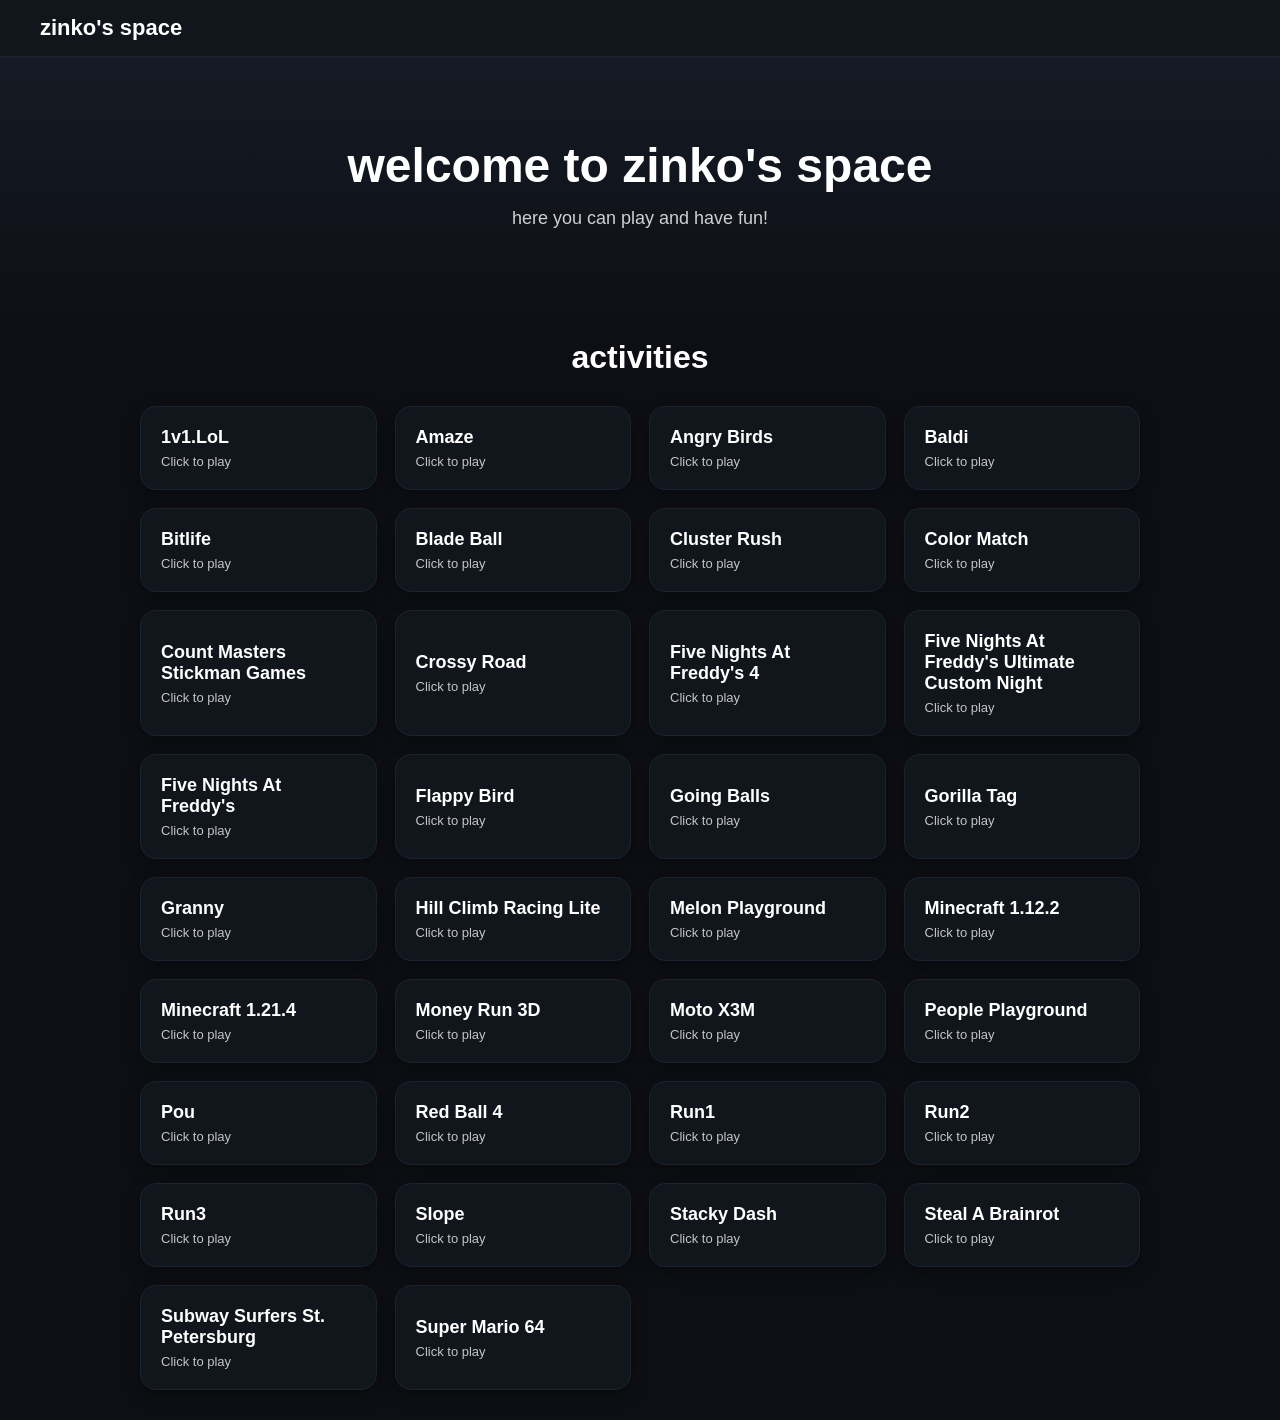
==== index.html @ fdea1c2a "added all the websites code" ====
<!DOCTYPE html>
<html lang="en">
<head>
  <meta charset="UTF-8">
  <meta name="viewport" content="width=device-width, initial-scale=1.0">
  <title>zinko's space</title>
  <link rel="stylesheet" href="style.css">
</head>
<body>

<div id="home">

  <header class="topbar">
    <div class="logo">zinko's space</div>
  </header>
  <section class="hero">
    <h1>welcome to zinko's space</h1>
    <p>here you can play and have fun!</p>
  </section>
  <h1 style="text-align:center;">activities</h1>
  <div id="activitiesList" class="activities-container"></div>

</div>

<div id="activitiesPage" style="display:none; text-align:center;">
  <h1 id="activityTitle"></h1>
  <iframe id="activityFrame" style="width:95%; height:85vh; border:none; border-radius:12px;"></iframe>
  <br><br>
  <button onclick="goBack()">⬅ Back</button>
</div>

<script src="g/g.js"></script>

<script>
  const activitiesList = document.getElementById("activitiesList");

  games.forEach(file => {
    const title = file.replace(".html", "").replaceAll("_", " ");

    const btn = document.createElement("button");
    btn.className = "game-btn";

    btn.innerHTML = `
      <h2>${title}</h2>
      <p>Click to play</p>
    `;

    btn.onclick = () => openGame(file);

    activitiesList.appendChild(btn);
  });

  function openGame(file) {
    document.getElementById("home").style.display = "none";
    document.getElementById("activitiesPage").style.display = "block";

    document.getElementById("activityTitle").innerText =
      file.replace(".html", "").replaceAll("_", " ");

    document.getElementById("activityFrame").src = "g/" + file;
  }

  function goBack() {
    document.getElementById("activitiesPage").style.display = "none";
    document.getElementById("home").style.display = "block";
    document.getElementById("activityFrame").src = "";
  }
</script>

</body>
</html>
---- style.css ----
* {
  margin: 0;
  padding: 0;
  box-sizing: border-box;
  font-family: Arial, sans-serif;
}

body {
  background: #0d0f14;
  color: white;
}

.topbar {
  display: flex;
  justify-content: space-between;
  align-items: center;
  padding: 15px 40px;
  background: #11151c;
  border-bottom: 2px solid #1c2330;
}

.logo {
  font-size: 22px;
  font-weight: bold;
}

.navlinks a {
  margin: 0 12px;
  text-decoration: none;
  color: white;
  font-size: 15px;
  opacity: 0.8;
  transition: 0.2s;
}

.navlinks a:hover {
  opacity: 1;
}

.loginbtn {
  background: #4f46e5;
  color: white;
  text-decoration: none;
  padding: 10px 18px;
  border-radius: 8px;
  font-weight: bold;
  transition: 0.2s;
}

.loginbtn:hover {
  background: #3b35c9;
}

.hero {
  text-align: center;
  padding: 80px 20px;
  background: linear-gradient(to bottom, #151a24, #0d0f14);
}

.hero h1 {
  font-size: 48px;
  margin-bottom: 15px;
}

.hero p {
  font-size: 18px;
  opacity: 0.8;
  margin-bottom: 30px;
}

.searchbox {
  display: flex;
  justify-content: center;
  gap: 10px;
}

.searchbox input {
  width: 320px;
  padding: 12px;
  border-radius: 8px;
  border: none;
  outline: none;
  font-size: 16px;
}

.searchbox button {
  padding: 12px 20px;
  border: none;
  border-radius: 8px;
  background: #4f46e5;
  color: white;
  font-weight: bold;
  cursor: pointer;
}

.searchbox button:hover {
  background: #3b35c9;
}

.categories {
  padding: 40px;
  text-align: center;
}

.categories h2 {
  font-size: 26px;
  margin-bottom: 20px;
}

.category-list {
  display: flex;
  justify-content: center;
  flex-wrap: wrap;
  gap: 12px;
}

.category-list button {
  background: #151a24;
  border: 1px solid #222b3b;
  color: white;
  padding: 12px 18px;
  border-radius: 10px;
  cursor: pointer;
  transition: 0.2s;
  font-size: 14px;
}

.category-list button:hover {
  background: #4f46e5;
  border-color: #4f46e5;
}

.featured {
  padding: 50px 40px;
}

.featured h2 {
  font-size: 26px;
  margin-bottom: 20px;
}

.featured-box {
  background: #11151c;
  border: 1px solid #1c2330;
  border-radius: 16px;
  display: flex;
  justify-content: space-between;
  align-items: center;
  padding: 25px;
  flex-wrap: wrap;
  gap: 20px;
}

.featured-info {
  max-width: 400px;
}

.featured-info h3 {
  font-size: 28px;
  margin-bottom: 10px;
}

.featured-info p {
  opacity: 0.8;
  margin-bottom: 20px;
}

.playbtn {
  display: inline-block;
  background: #22c55e;
  padding: 12px 20px;
  border-radius: 10px;
  text-decoration: none;
  color: black;
  font-weight: bold;
}

.playbtn:hover {
  background: #16a34a;
}

.featured-img img {
  border-radius: 12px;
  max-width: 400px;
  width: 100%;
}

.activities {
  padding: 50px 40px;
}

.activities h2 {
  font-size: 26px;
  margin-bottom: 20px;
}

.activities-grid {
  display: grid;
  grid-template-columns: repeat(auto-fit, minmax(220px, 1fr));
  gap: 20px;
}

.activities-card {
  background: #11151c;
  border: 1px solid #1c2330;
  border-radius: 14px;
  overflow: hidden;
  padding-bottom: 15px;
  transition: 0.2s;
}

.activities-card:hover {
  transform: translateY(-5px);
  border-color: #4f46e5;
}

.activities-card img {
  width: 100%;
  height: 150px;
  object-fit: cover;
}

.activities-card h3 {
  margin: 12px;
  font-size: 18px;
}

.activities-card p {
  margin: 0 12px 12px;
  font-size: 14px;
  opacity: 0.8;
}

.activities-card a {
  margin-left: 12px;
  background: #4f46e5;
  padding: 8px 14px;
  border-radius: 8px;
  text-decoration: none;
  color: white;
  font-weight: bold;
  font-size: 14px;
}

.activities-card a:hover {
  background: #3b35c9;
}

.footer {
  text-align: center;
  padding: 20px;
  background: #11151c;
  border-top: 2px solid #1c2330;
  margin-top: 40px;
  opacity: 0.8;
}

.activities-container {
  display: grid;
  grid-template-columns: repeat(auto-fit, minmax(220px, 1fr));
  gap: 20px;
  padding: 30px;
}

.activities-container {
  display: grid;
  grid-template-columns: repeat(auto-fit, minmax(220px, 1fr));
  gap: 18px;
  padding: 30px 50px;
  max-width: 1100px;
  margin: auto;
}

.game-btn {
  background: #11151c;
  border: 1px solid #1c2330;
  border-radius: 16px;
  padding: 20px;
  cursor: pointer;
  text-align: left;
  color: white;
  transition: 0.2s ease;
  box-shadow: 0 6px 16px rgba(0,0,0,0.35);
}

.game-btn h2 {
  font-size: 18px;
  margin-bottom: 6px;
  font-weight: 700;
  text-transform: capitalize;
}

.game-btn p {
  font-size: 13px;
  opacity: 0.75;
}

.game-btn:active {
  transform: scale(0.98);
}

#activityFrame {
  width: 95%;
  height: 85vh;
  border: none;
  border-radius: 12px;
}
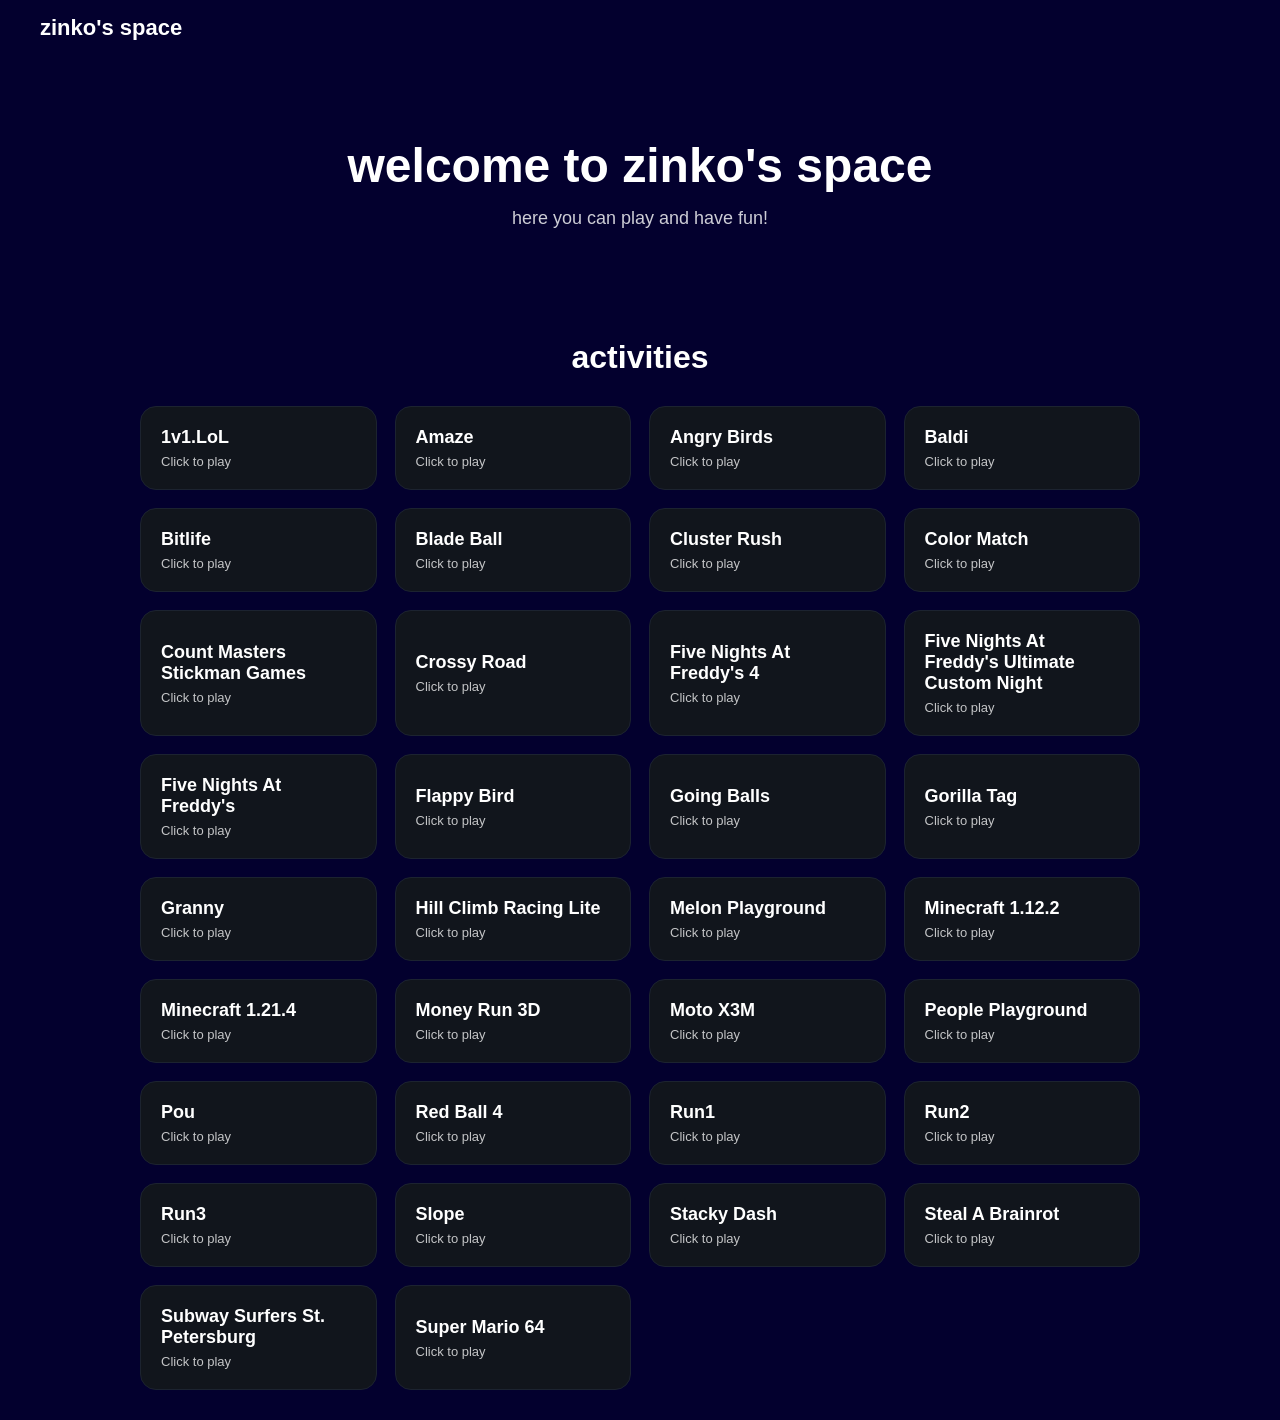
==== commit 9239a061: "Update index.html" ====
--- a/index.html
+++ b/index.html
@@ -66,6 +66,8 @@
     document.getElementById("activityFrame").src = "";
   }
 </script>
-
+<script async src="https://pagead2.googlesyndication.com/pagead/js/adsbygoogle.js?client=ca-pub-1418689492275331"
+     crossorigin="anonymous"></script>
 </body>
 </html>
+
--- a/style.css
+++ b/style.css
@@ -6,7 +6,7 @@
 }
 
 body {
-  background: #0d0f14;
+  background: #03002e;
   color: white;
 }
 
@@ -15,13 +15,14 @@
   justify-content: space-between;
   align-items: center;
   padding: 15px 40px;
-  background: #11151c;
-  border-bottom: 2px solid #1c2330;
+  background: #03002e;
+  border-bottom: 2px solid #03002e;
 }
 
 .logo {
   font-size: 22px;
   font-weight: bold;
+    background: #03002e;
 }
 
 .navlinks a {
@@ -54,7 +55,7 @@
 .hero {
   text-align: center;
   padding: 80px 20px;
-  background: linear-gradient(to bottom, #151a24, #0d0f14);
+  background: #03002e;
 }
 
 .hero h1 {
@@ -280,7 +281,6 @@
   text-align: left;
   color: white;
   transition: 0.2s ease;
-  box-shadow: 0 6px 16px rgba(0,0,0,0.35);
 }
 
 .game-btn h2 {
@@ -305,3 +305,10 @@
   border: none;
   border-radius: 12px;
 }
+
+
+
+
+
+
+
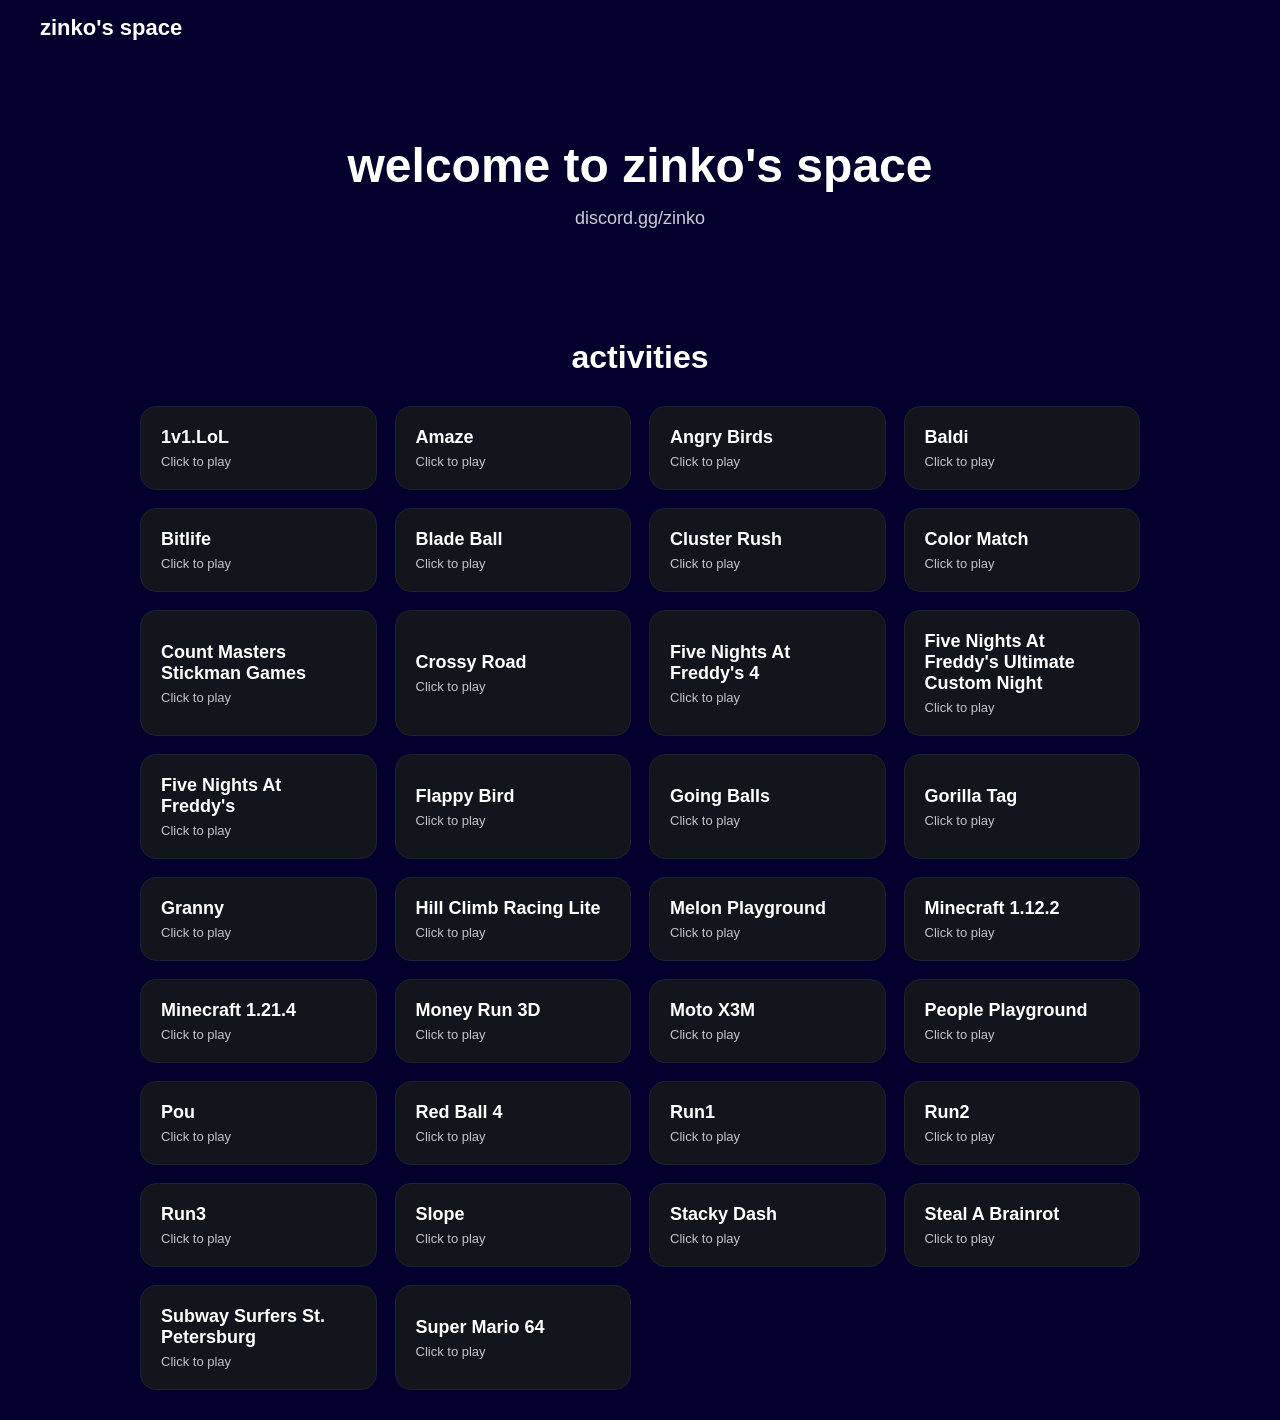
==== commit e44983c5: "Modify welcome section and add Discord link Updated the welcome message and added a Discord link." ====
--- a/index.html
+++ b/index.html
@@ -15,7 +15,7 @@
   </header>
   <section class="hero">
     <h1>welcome to zinko's space</h1>
-    <p>here you can play and have fun!</p>
+    <p>discord.gg/zinko</p>
   </section>
   <h1 style="text-align:center;">activities</h1>
   <div id="activitiesList" class="activities-container"></div>
@@ -71,3 +71,4 @@
 </body>
 </html>
 
+
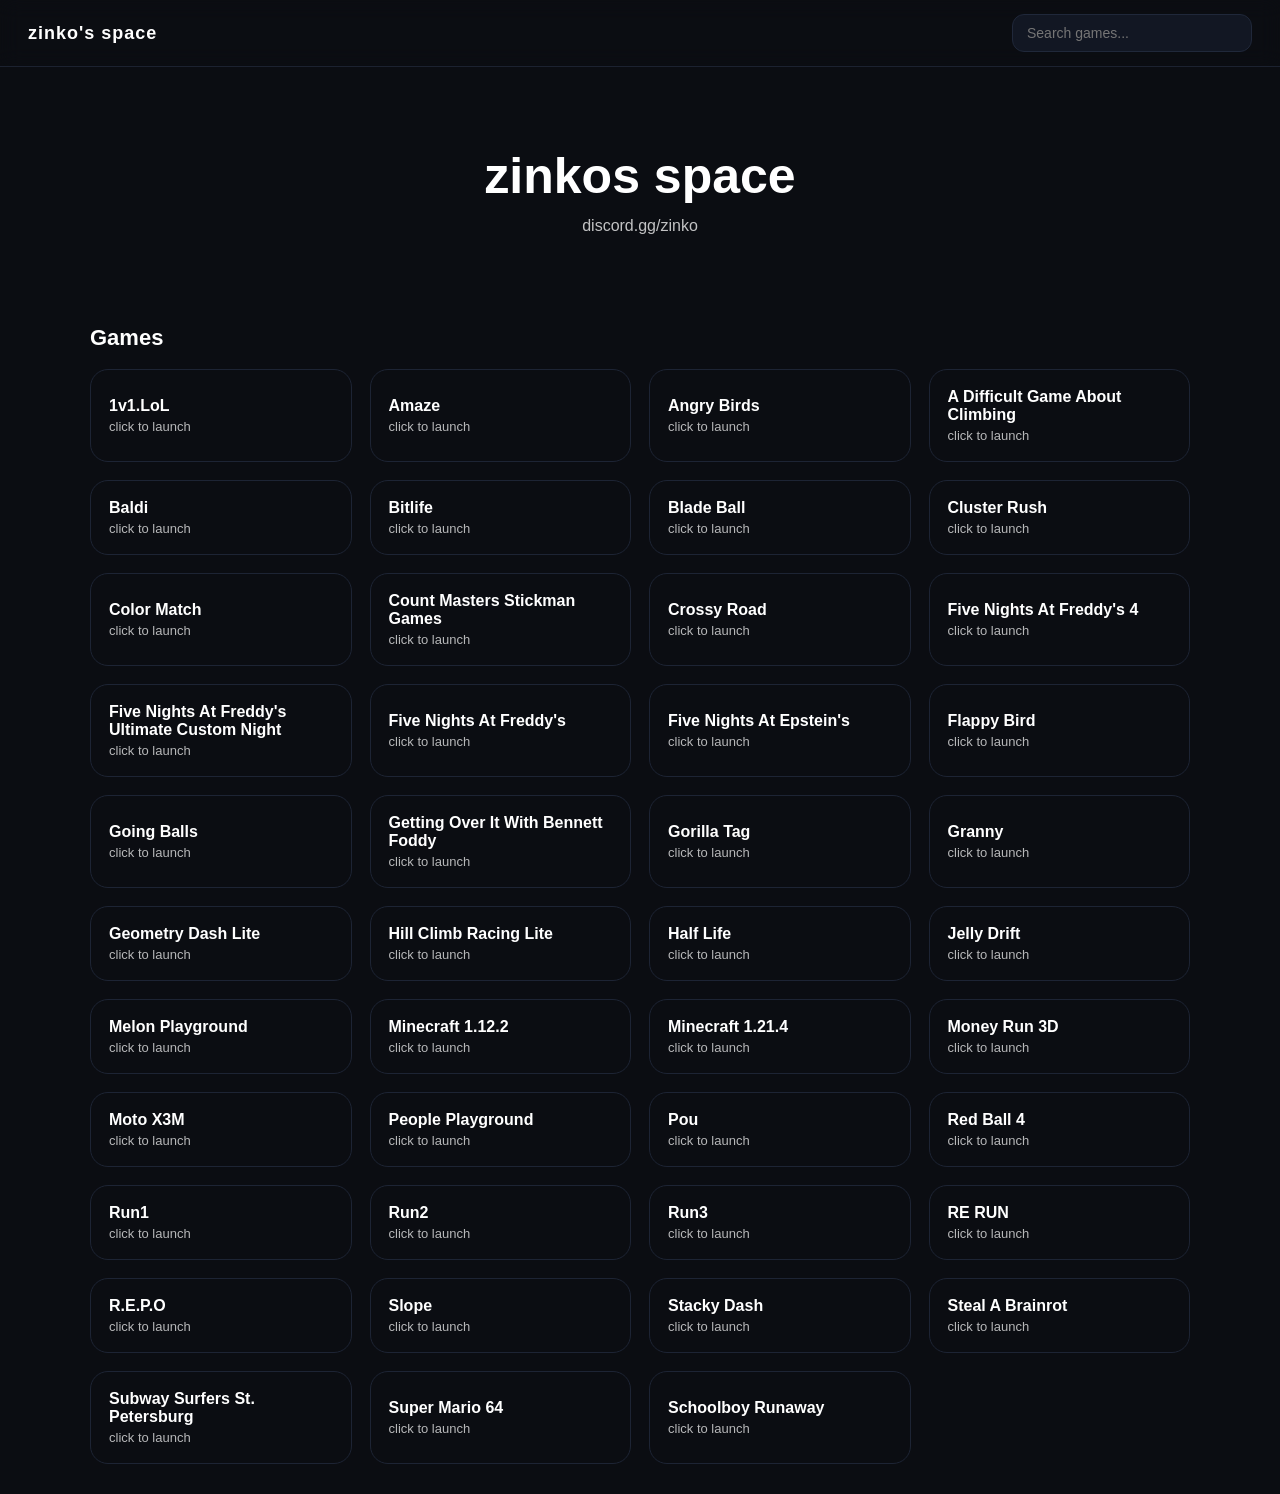
==== commit e80ec0b0: "Update index.html" ====
--- a/index.html
+++ b/index.html
@@ -1,74 +1,125 @@
 <!DOCTYPE html>
 <html lang="en">
 <head>
-  <meta charset="UTF-8">
-  <meta name="viewport" content="width=device-width, initial-scale=1.0">
+  <meta charset="UTF-8" />
+  <meta name="viewport" content="width=device-width, initial-scale=1.0" />
   <title>zinko's space</title>
-  <link rel="stylesheet" href="style.css">
+  <link rel="stylesheet" href="style.css" />
 </head>
 <body>
 
-<div id="home">
-
   <header class="topbar">
     <div class="logo">zinko's space</div>
+    <div class="top-actions">
+      <input id="searchInput" type="text" placeholder="Search games..." />
+    </div>
   </header>
-  <section class="hero">
-    <h1>welcome to zinko's space</h1>
-    <p>discord.gg/zinko</p>
-  </section>
-  <h1 style="text-align:center;">activities</h1>
-  <div id="activitiesList" class="activities-container"></div>
 
+  <div id="home">
+
+    <section class="hero">
+      <h1>zinkos space</h1>
+      <p>discord.gg/zinko</p>
+    </section>
+
+    <section class="games-section">
+      <h2 class="section-title">Games</h2>
+      <div id="activitiesList" class="games-grid"></div>
+    </section>
+
+  </div>
+
+  <div id="loadingScreen" class="loading-screen" style="display:none;">
+    <div class="loader-box">
+      <div class="spinner"></div>
+      <h2 id="loadingText">loading...</h2>
+    </div>
+  </div>
+
+  <div id="activitiesPage" class="game-page" style="display:none;">
+<div class="game-topbar">
+  <button class="back-btn" onclick="goBack()">⬅ Back</button>
+
+  <div id="activityTitle" class="game-title"></div>
+
+  <button class="fullscreen-btn" onclick="goFullscreen()">⛶ Fullscreen</button>
 </div>
 
-<div id="activitiesPage" style="display:none; text-align:center;">
-  <h1 id="activityTitle"></h1>
-  <iframe id="activityFrame" style="width:95%; height:85vh; border:none; border-radius:12px;"></iframe>
-  <br><br>
-  <button onclick="goBack()">⬅ Back</button>
-</div>
 
-<script src="g/g.js"></script>
+    <iframe id="activityFrame" class="game-frame"></iframe>
+  </div>
 
-<script>
-  const activitiesList = document.getElementById("activitiesList");
+  <script src="g/g.js"></script>
 
-  games.forEach(file => {
-    const title = file.replace(".html", "").replaceAll("_", " ");
+  <script>
+    const activitiesList = document.getElementById("activitiesList");
+    const searchInput = document.getElementById("searchInput");
 
-    const btn = document.createElement("button");
-    btn.className = "game-btn";
+    function displayGames(filter = "") {
+      activitiesList.innerHTML = "";
 
-    btn.innerHTML = `
-      <h2>${title}</h2>
-      <p>Click to play</p>
-    `;
+      games
+        .filter(file => file.toLowerCase().includes(filter.toLowerCase()))
+        .forEach(file => {
+          const title = file.replace(".html", "").replaceAll("_", " ");
 
-    btn.onclick = () => openGame(file);
+          const card = document.createElement("div");
+          card.className = "game-card";
 
-    activitiesList.appendChild(btn);
-  });
+          card.innerHTML = `
+            <div class="game-info">
+              <h3>${title}</h3>
+              <p>click to launch</p>
+            </div>
+          `;
 
-  function openGame(file) {
-    document.getElementById("home").style.display = "none";
-    document.getElementById("activitiesPage").style.display = "block";
+          card.onclick = () => openGame(file);
 
-    document.getElementById("activityTitle").innerText =
-      file.replace(".html", "").replaceAll("_", " ");
+          activitiesList.appendChild(card);
+        });
+    }
 
-    document.getElementById("activityFrame").src = "g/" + file;
+    displayGames();
+
+    searchInput.addEventListener("input", () => {
+      displayGames(searchInput.value);
+    });
+
+    function openGame(file) {
+      document.getElementById("home").style.display = "none";
+      document.getElementById("loadingScreen").style.display = "flex";
+
+      const title = file.replace(".html", "").replaceAll("_", " ");
+      document.getElementById("loadingText").innerText = "Loading " + title + "...";
+
+      setTimeout(() => {
+        document.getElementById("loadingScreen").style.display = "none";
+        document.getElementById("activitiesPage").style.display = "block";
+
+        document.getElementById("activityTitle").innerText = title;
+        document.getElementById("activityFrame").src = "g/" + file;
+      }, 1200);
+    }
+
+    function goBack() {
+      document.getElementById("activitiesPage").style.display = "none";
+      document.getElementById("home").style.display = "block";
+      document.getElementById("activityFrame").src = "";
+    }
+
+    function goFullscreen() {
+  const iframe = document.getElementById("activityFrame");
+
+  if (iframe.requestFullscreen) {
+    iframe.requestFullscreen();
+  } else if (iframe.webkitRequestFullscreen) {
+    iframe.webkitRequestFullscreen();
+  } else if (iframe.msRequestFullscreen) {
+    iframe.msRequestFullscreen();
   }
+}
 
-  function goBack() {
-    document.getElementById("activitiesPage").style.display = "none";
-    document.getElementById("home").style.display = "block";
-    document.getElementById("activityFrame").src = "";
-  }
-</script>
-<script async src="https://pagead2.googlesyndication.com/pagead/js/adsbygoogle.js?client=ca-pub-1418689492275331"
-     crossorigin="anonymous"></script>
+  </script>
+
 </body>
 </html>
-
-
--- a/style.css
+++ b/style.css
@@ -6,309 +6,228 @@
 }
 
 body {
-  background: #03002e;
-  color: white;
+  background: #0b0d12;
+  color: white;
+  overflow-x: hidden;
 }
 
 .topbar {
   display: flex;
   justify-content: space-between;
   align-items: center;
-  padding: 15px 40px;
-  background: #03002e;
-  border-bottom: 2px solid #03002e;
+  padding: 14px 28px;
+  backdrop-filter: blur(10px);
+  border-bottom: 1px solid #1c2230;
+  position: sticky;
+  top: 0;
+  z-index: 100;
 }
 
 .logo {
+  font-size: 18px;
+  font-weight: 800;
+  letter-spacing: 1px;
+  text-transform: lowercase;
+  color: #ffffff;
+}
+
+.top-actions input {
+  background: #121723;
+  border: 1px solid #20283a;
+  padding: 10px 14px;
+  border-radius: 12px;
+  color: white;
+  outline: none;
+  width: 240px;
+  font-size: 14px;
+  transition: 0.2s;
+}
+
+.top-actions input:focus {
+  border-color: #4f46e5;
+}
+
+.hero {
+  padding: 80px 20px 60px;
+  text-align: center;
+  background: none;
+}
+
+.hero h1 {
+  font-size: 50px;
+  font-weight: 900;
+  margin-bottom: 12px;
+}
+
+.hero p {
+  opacity: 0.75;
+  font-size: 16px;
+}
+
+.games-section {
+  padding: 30px 50px;
+  max-width: 1200px;
+  margin: auto;
+}
+
+.section-title {
   font-size: 22px;
-  font-weight: bold;
-    background: #03002e;
-}
-
-.navlinks a {
-  margin: 0 12px;
-  text-decoration: none;
-  color: white;
-  font-size: 15px;
-  opacity: 0.8;
-  transition: 0.2s;
-}
-
-.navlinks a:hover {
-  opacity: 1;
-}
-
-.loginbtn {
+  margin-bottom: 18px;
+  font-weight: 800;
+}
+
+.games-grid {
+  display: grid;
+  grid-template-columns: repeat(auto-fit, minmax(230px, 1fr));
+  gap: 18px;
+}
+
+.game-card {
+  border: 1px solid #1d2434;
+  border-radius: 18px;
+  padding: 18px;
+  cursor: pointer;
+  transition: 0.18s ease;
+  display: flex;
+  gap: 12px;
+  align-items: center;
+  position: relative;
+  overflow: hidden;
+}
+
+
+.game-icon {
+  width: 50px;
+  height: 50px;
+  border-radius: 14px;
+  display: flex;
+  justify-content: center;
+  align-items: center;
+  background: rgba(79, 70, 229, 0.2);
+  font-size: 22px;
+}
+
+.game-info h3 {
+  font-size: 16px;
+  font-weight: 800;
+  margin-bottom: 4px;
+  text-transform: capitalize;
+}
+
+.game-info p {
+  font-size: 13px;
+  opacity: 0.7;
+}
+
+.play-tag {
+  position: absolute;
+  right: 16px;
+  top: 16px;
+  font-size: 11px;
+  font-weight: 900;
+  background: rgba(34, 197, 94, 0.18);
+  color: #22c55e;
+  padding: 6px 10px;
+  border-radius: 10px;
+}
+
+.loading-screen {
+  position: fixed;
+  inset: 0;
+  background: rgba(10, 12, 16, 0.95);
+  display: flex;
+  justify-content: center;
+  align-items: center;
+  z-index: 999;
+}
+
+.loader-box {
+  text-align: center;
+  background: #121723;
+  padding: 40px;
+  border-radius: 20px;
+  border: 1px solid #222b3d;
+  width: 320px;
+}
+
+.loader-box h2 {
+  margin-top: 15px;
+  font-size: 18px;
+  font-weight: 900;
+}
+
+.loader-box p {
+  margin-top: 8px;
+  font-size: 13px;
+  opacity: 0.65;
+}
+
+.spinner {
+  width: 55px;
+  height: 55px;
+  border-radius: 50%;
+  border: 5px solid rgba(255, 255, 255, 0.1);
+  border-top: 5px solid #4f46e5;
+  margin: auto;
+  animation: spin 1s linear infinite;
+}
+
+@keyframes spin {
+  to {
+    transform: rotate(360deg);
+  }
+}
+
+.game-page {
+  position: fixed;
+  inset: 0;
+  background: #0b0d12;
+  z-index: 200;
+  display: flex;
+  flex-direction: column;
+}
+
+.game-topbar {
+  display: flex;
+  justify-content: space-between;
+  align-items: center;
+  padding: 14px 20px;
+  background: rgba(15, 18, 25, 0.9);
+  border-bottom: 1px solid #1c2230;
+    height: 60px;
+  flex-shrink: 0;
+}
+
+.game-title {
+  font-size: 14px;
+  font-weight: 800;
+  opacity: 0.85;
+}
+
+.back-btn {
   background: #4f46e5;
-  color: white;
-  text-decoration: none;
-  padding: 10px 18px;
-  border-radius: 8px;
-  font-weight: bold;
-  transition: 0.2s;
-}
-
-.loginbtn:hover {
-  background: #3b35c9;
-}
-
-.hero {
-  text-align: center;
-  padding: 80px 20px;
-  background: #03002e;
-}
-
-.hero h1 {
-  font-size: 48px;
-  margin-bottom: 15px;
-}
-
-.hero p {
-  font-size: 18px;
-  opacity: 0.8;
-  margin-bottom: 30px;
-}
-
-.searchbox {
-  display: flex;
-  justify-content: center;
-  gap: 10px;
-}
-
-.searchbox input {
-  width: 320px;
-  padding: 12px;
-  border-radius: 8px;
   border: none;
-  outline: none;
-  font-size: 16px;
-}
-
-.searchbox button {
-  padding: 12px 20px;
-  border: none;
-  border-radius: 8px;
-  background: #4f46e5;
-  color: white;
-  font-weight: bold;
-  cursor: pointer;
-}
-
-.searchbox button:hover {
-  background: #3b35c9;
-}
-
-.categories {
-  padding: 40px;
-  text-align: center;
-}
-
-.categories h2 {
-  font-size: 26px;
-  margin-bottom: 20px;
-}
-
-.category-list {
-  display: flex;
-  justify-content: center;
-  flex-wrap: wrap;
-  gap: 12px;
-}
-
-.category-list button {
-  background: #151a24;
-  border: 1px solid #222b3b;
-  color: white;
-  padding: 12px 18px;
-  border-radius: 10px;
+  padding: 10px 16px;
+  border-radius: 12px;
+  color: white;
+  font-weight: 800;
   cursor: pointer;
   transition: 0.2s;
-  font-size: 14px;
-}
-
-.category-list button:hover {
+}
+.fullscreen-btn {
   background: #4f46e5;
-  border-color: #4f46e5;
-}
-
-.featured {
-  padding: 50px 40px;
-}
-
-.featured h2 {
-  font-size: 26px;
-  margin-bottom: 20px;
-}
-
-.featured-box {
-  background: #11151c;
-  border: 1px solid #1c2330;
-  border-radius: 16px;
-  display: flex;
-  justify-content: space-between;
-  align-items: center;
-  padding: 25px;
-  flex-wrap: wrap;
-  gap: 20px;
-}
-
-.featured-info {
-  max-width: 400px;
-}
-
-.featured-info h3 {
-  font-size: 28px;
-  margin-bottom: 10px;
-}
-
-.featured-info p {
-  opacity: 0.8;
-  margin-bottom: 20px;
-}
-
-.playbtn {
-  display: inline-block;
-  background: #22c55e;
-  padding: 12px 20px;
-  border-radius: 10px;
-  text-decoration: none;
-  color: black;
-  font-weight: bold;
-}
-
-.playbtn:hover {
-  background: #16a34a;
-}
-
-.featured-img img {
+  border: none;
+  padding: 10px 16px;
   border-radius: 12px;
-  max-width: 400px;
+  color: white;
+  font-weight: 800;
+  cursor: pointer;
+  transition: 0.2s;
+}
+
+
+.game-frame {
   width: 100%;
-}
-
-.activities {
-  padding: 50px 40px;
-}
-
-.activities h2 {
-  font-size: 26px;
-  margin-bottom: 20px;
-}
-
-.activities-grid {
-  display: grid;
-  grid-template-columns: repeat(auto-fit, minmax(220px, 1fr));
-  gap: 20px;
-}
-
-.activities-card {
-  background: #11151c;
-  border: 1px solid #1c2330;
-  border-radius: 14px;
-  overflow: hidden;
-  padding-bottom: 15px;
-  transition: 0.2s;
-}
-
-.activities-card:hover {
-  transform: translateY(-5px);
-  border-color: #4f46e5;
-}
-
-.activities-card img {
-  width: 100%;
-  height: 150px;
-  object-fit: cover;
-}
-
-.activities-card h3 {
-  margin: 12px;
-  font-size: 18px;
-}
-
-.activities-card p {
-  margin: 0 12px 12px;
-  font-size: 14px;
-  opacity: 0.8;
-}
-
-.activities-card a {
-  margin-left: 12px;
-  background: #4f46e5;
-  padding: 8px 14px;
-  border-radius: 8px;
-  text-decoration: none;
-  color: white;
-  font-weight: bold;
-  font-size: 14px;
-}
-
-.activities-card a:hover {
-  background: #3b35c9;
-}
-
-.footer {
-  text-align: center;
-  padding: 20px;
-  background: #11151c;
-  border-top: 2px solid #1c2330;
-  margin-top: 40px;
-  opacity: 0.8;
-}
-
-.activities-container {
-  display: grid;
-  grid-template-columns: repeat(auto-fit, minmax(220px, 1fr));
-  gap: 20px;
-  padding: 30px;
-}
-
-.activities-container {
-  display: grid;
-  grid-template-columns: repeat(auto-fit, minmax(220px, 1fr));
-  gap: 18px;
-  padding: 30px 50px;
-  max-width: 1100px;
-  margin: auto;
-}
-
-.game-btn {
-  background: #11151c;
-  border: 1px solid #1c2330;
-  border-radius: 16px;
-  padding: 20px;
-  cursor: pointer;
-  text-align: left;
-  color: white;
-  transition: 0.2s ease;
-}
-
-.game-btn h2 {
-  font-size: 18px;
-  margin-bottom: 6px;
-  font-weight: 700;
-  text-transform: capitalize;
-}
-
-.game-btn p {
-  font-size: 13px;
-  opacity: 0.75;
-}
-
-.game-btn:active {
-  transform: scale(0.98);
-}
-
-#activityFrame {
-  width: 95%;
-  height: 85vh;
+  height: calc(100vh - 60px);
   border: none;
-  border-radius: 12px;
-}
-
-
-
-
-
-
-
+}
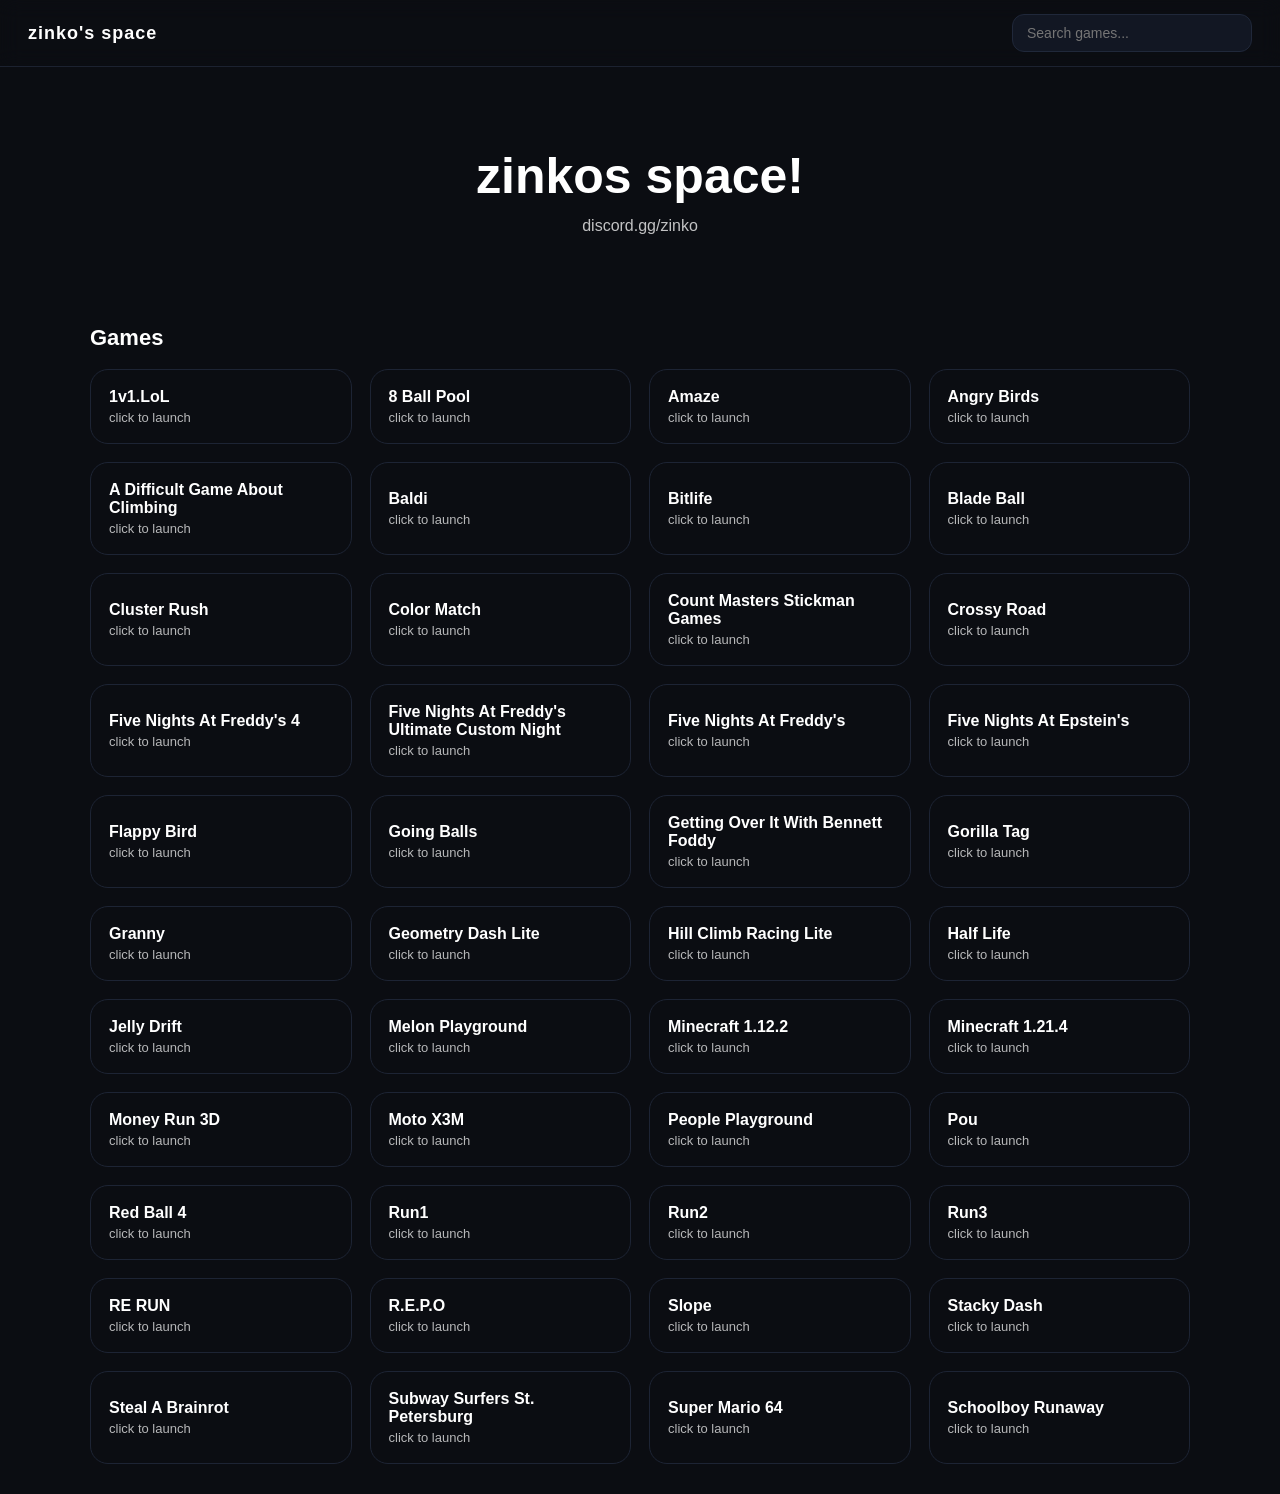
==== commit c15b2f71: "Update index.html" ====
--- a/index.html
+++ b/index.html
@@ -18,7 +18,7 @@
   <div id="home">
 
     <section class="hero">
-      <h1>zinkos space</h1>
+      <h1>zinkos space!</h1>
       <p>discord.gg/zinko</p>
     </section>
 
@@ -123,3 +123,4 @@
 
 </body>
 </html>
+
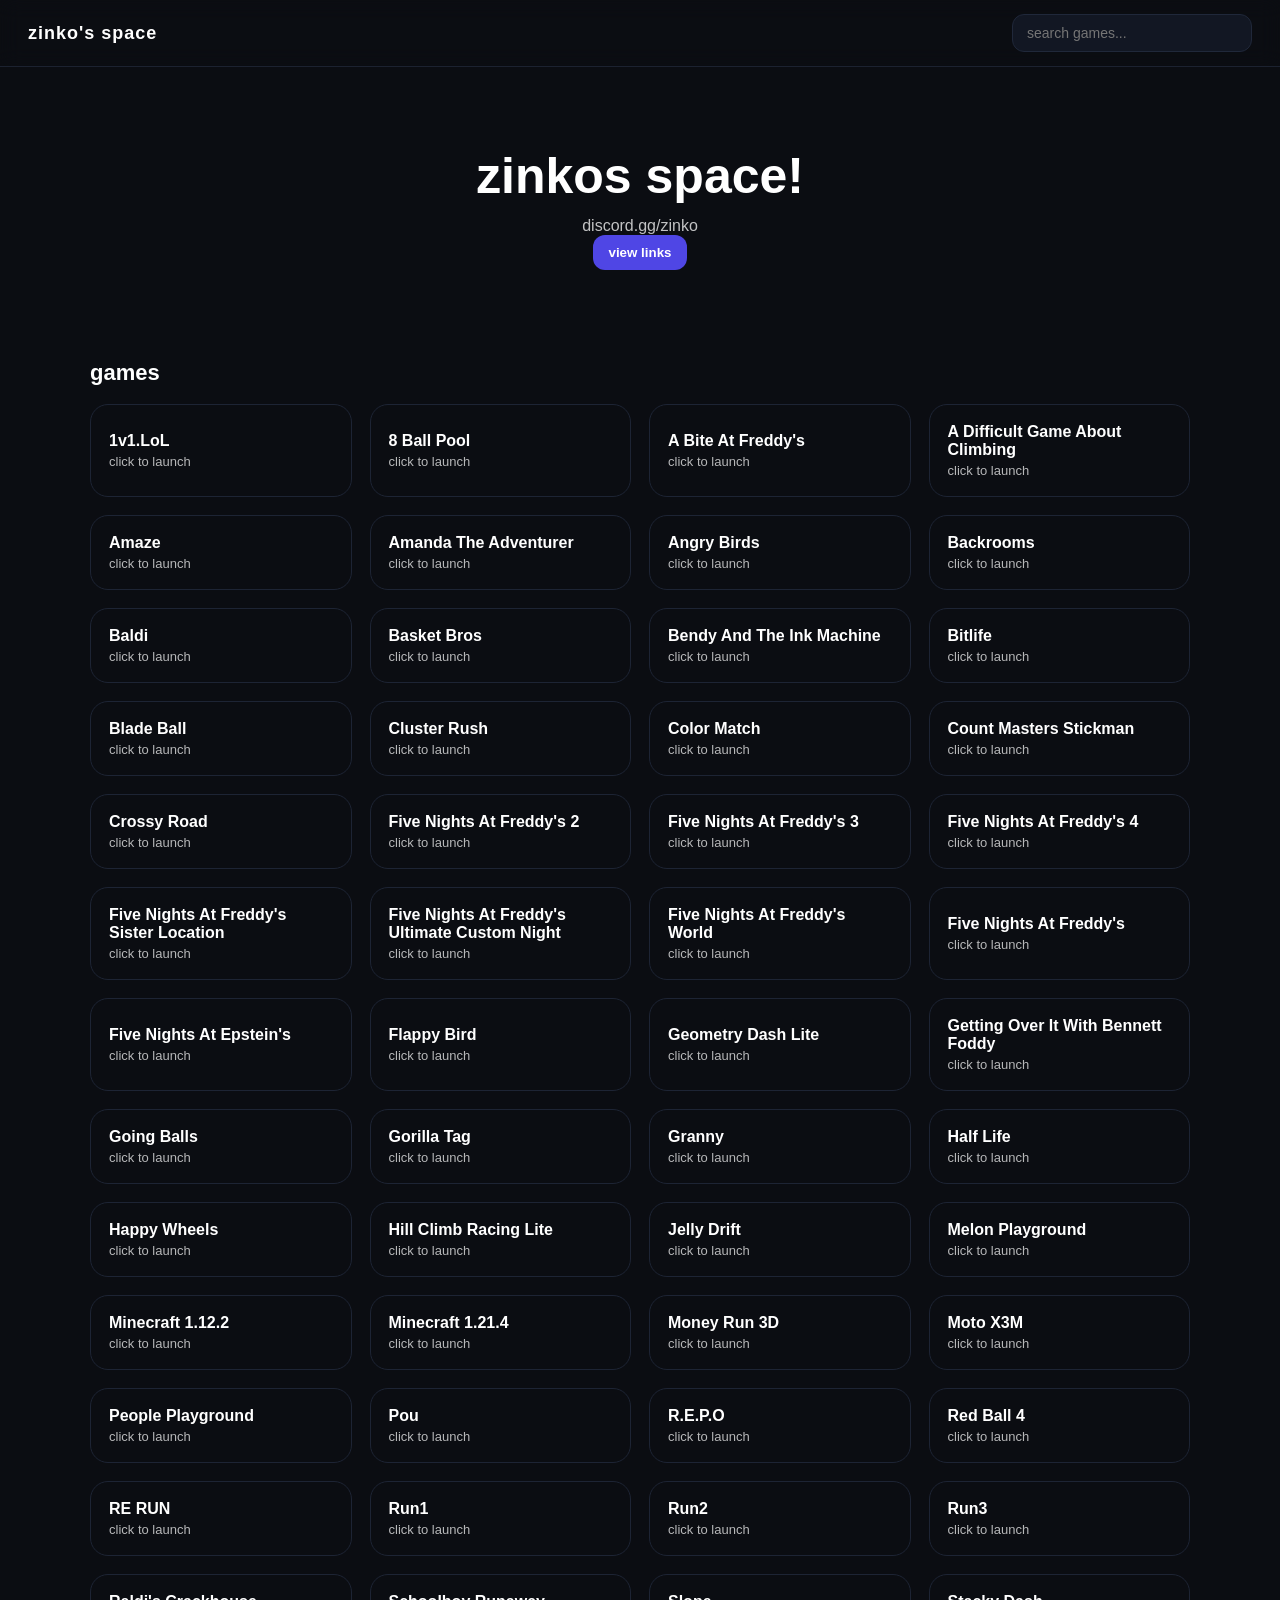
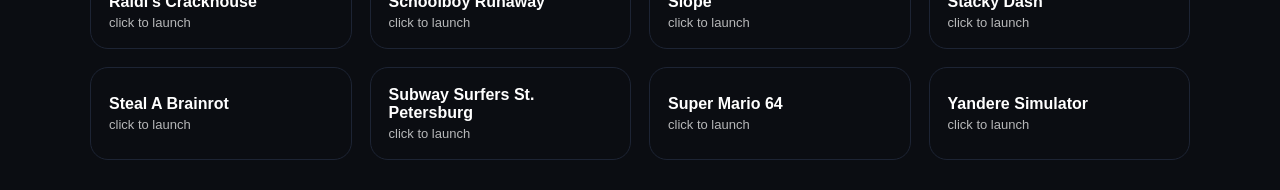
==== commit 38e18ce5: "Update index.html" ====
--- a/index.html
+++ b/index.html
@@ -11,7 +11,7 @@
   <header class="topbar">
     <div class="logo">zinko's space</div>
     <div class="top-actions">
-      <input id="searchInput" type="text" placeholder="Search games..." />
+      <input id="searchInput" type="text" placeholder="search games..." />
     </div>
   </header>
 
@@ -20,10 +20,11 @@
     <section class="hero">
       <h1>zinkos space!</h1>
       <p>discord.gg/zinko</p>
+      <button class="fullscreen-btn" onclick="window.location.href='/link.txt'">view links</button>
     </section>
 
     <section class="games-section">
-      <h2 class="section-title">Games</h2>
+      <h2 class="section-title">games</h2>
       <div id="activitiesList" class="games-grid"></div>
     </section>
 
@@ -38,11 +39,11 @@
 
   <div id="activitiesPage" class="game-page" style="display:none;">
 <div class="game-topbar">
-  <button class="back-btn" onclick="goBack()">⬅ Back</button>
+  <button class="back-btn" onclick="goBack()">⬅ back</button>
 
   <div id="activityTitle" class="game-title"></div>
 
-  <button class="fullscreen-btn" onclick="goFullscreen()">⛶ Fullscreen</button>
+  <button class="fullscreen-btn" onclick="goFullscreen()">⛶ fullscreen</button>
 </div>
 
 
@@ -124,3 +125,4 @@
 </body>
 </html>
 
+
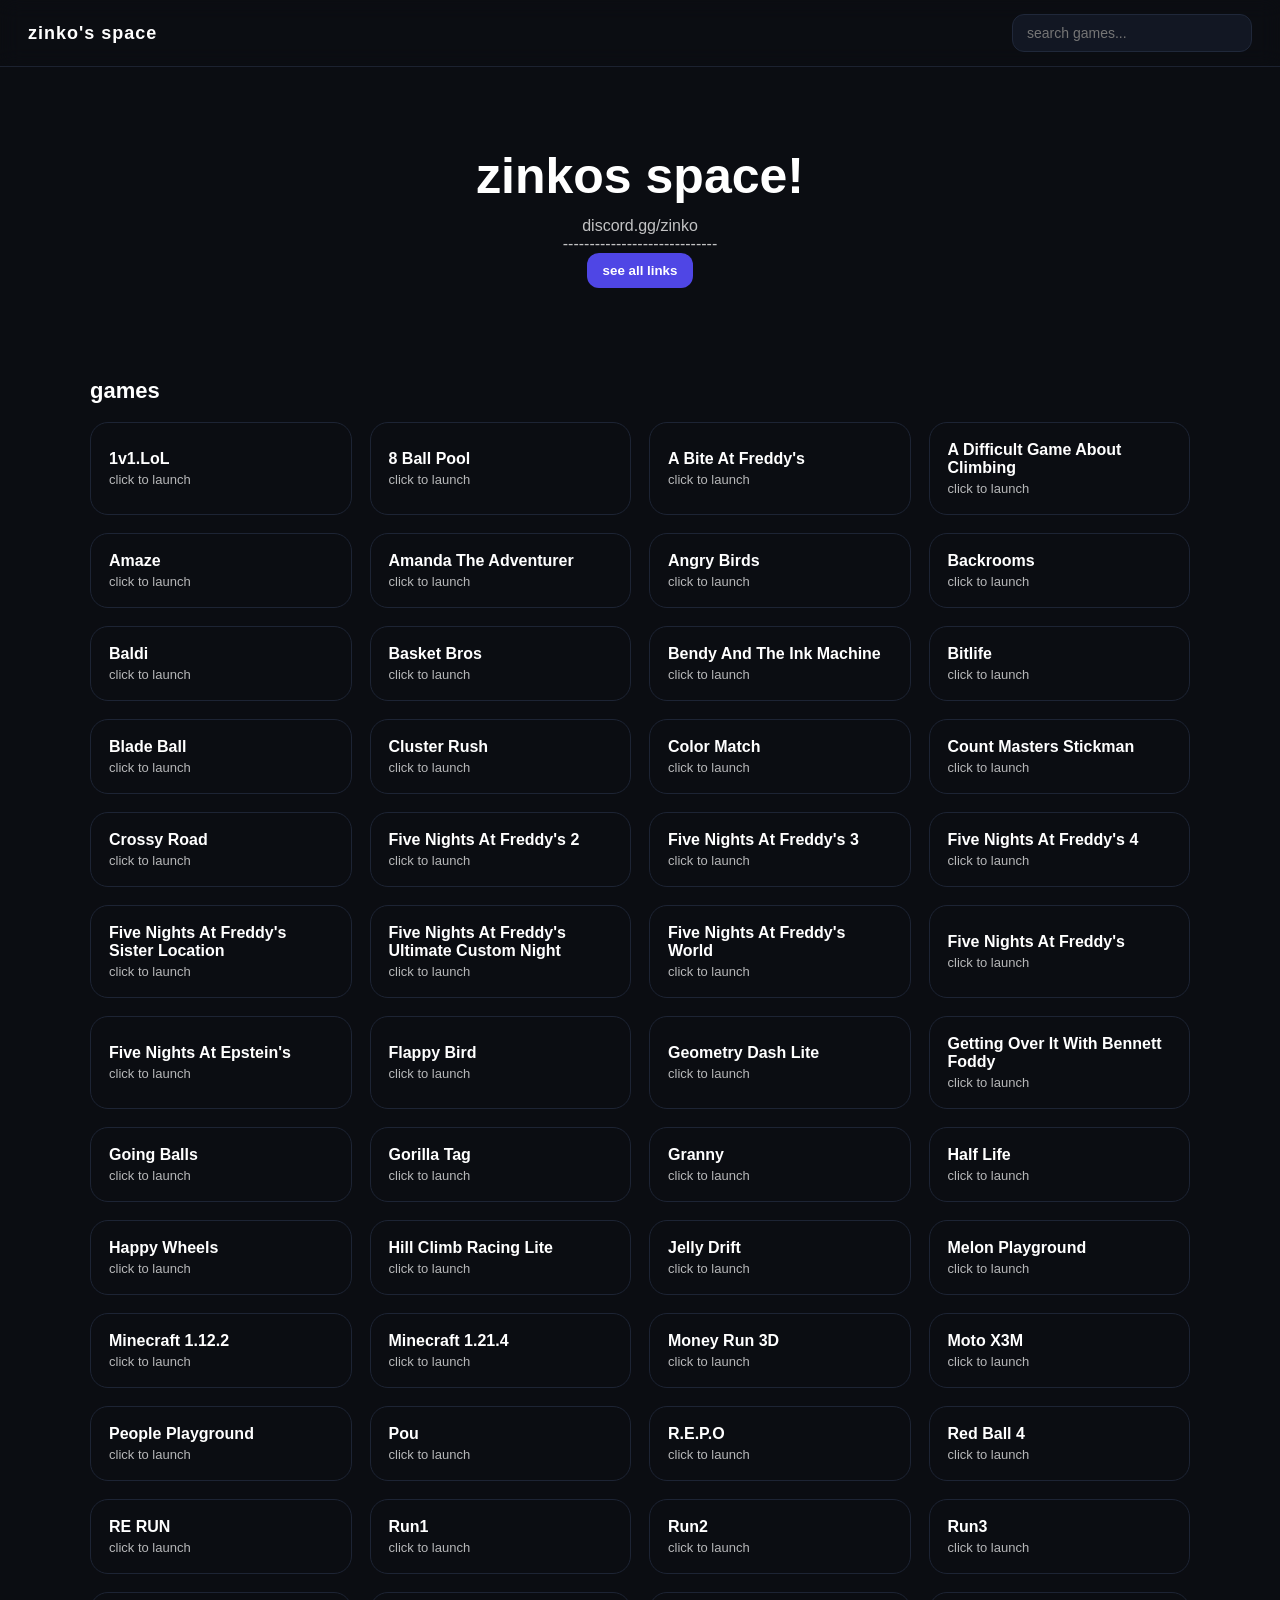
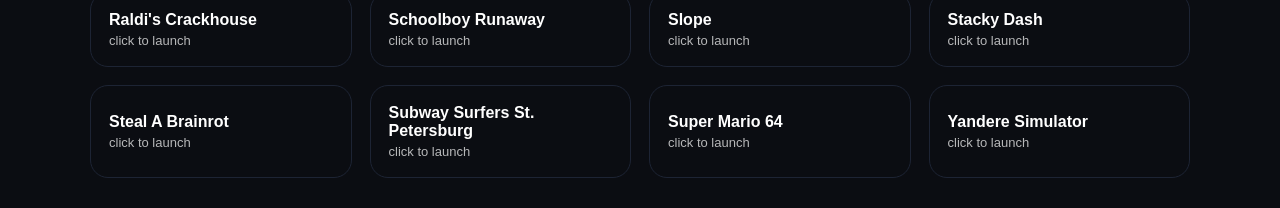
==== commit ef0f8009: "Update index.html" ====
--- a/index.html
+++ b/index.html
@@ -20,7 +20,8 @@
     <section class="hero">
       <h1>zinkos space!</h1>
       <p>discord.gg/zinko</p>
-      <button class="fullscreen-btn" onclick="window.location.href='/link.txt'">view links</button>
+      <p>-----------------------------</p>
+      <button class="fullscreen-btn" onclick="window.location.href='/link.txt'">see all links</button>
     </section>
 
     <section class="games-section">
@@ -126,3 +127,4 @@
 </html>
 
 
+
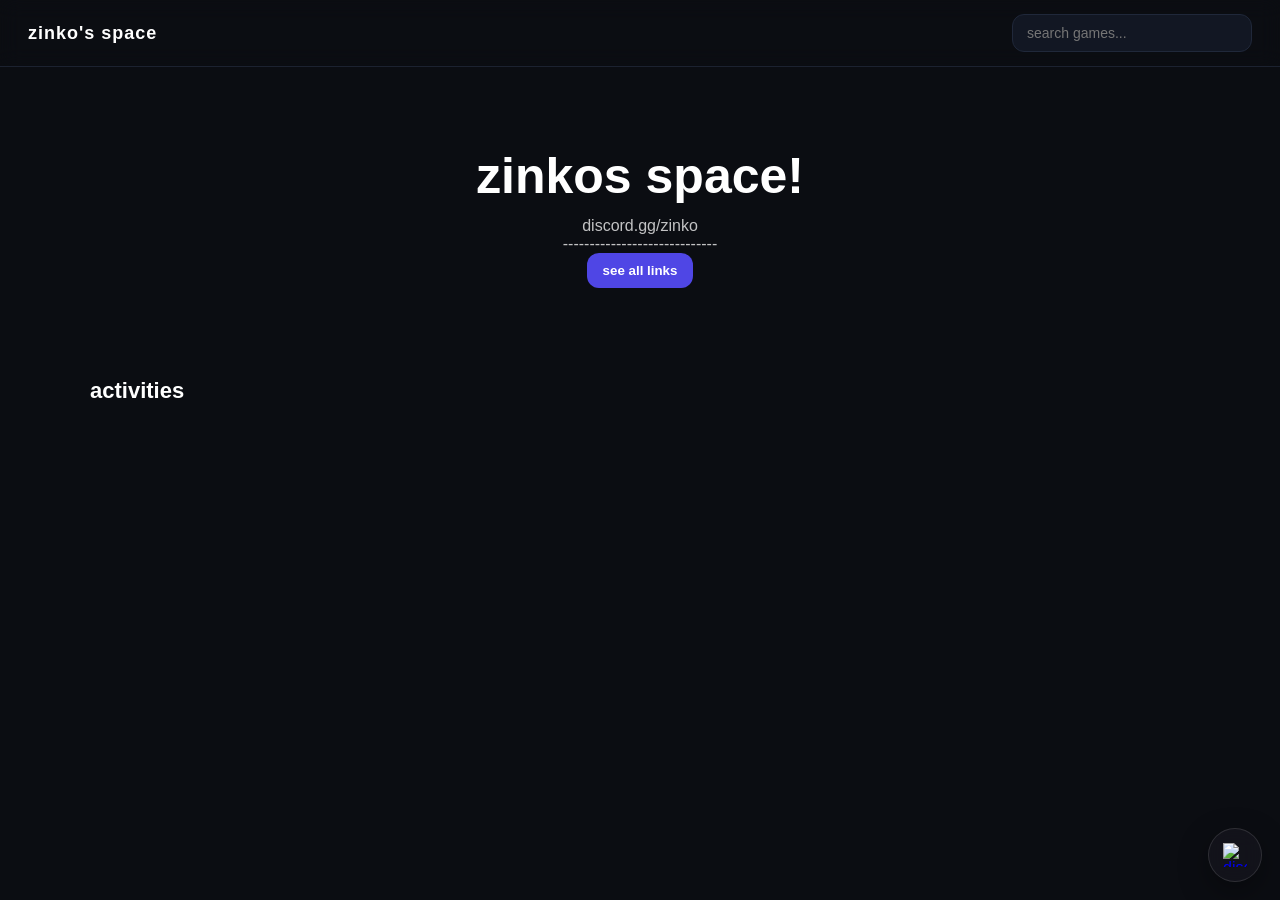
==== commit d7908fbc: "Update index.html" ====
--- a/index.html
+++ b/index.html
@@ -24,8 +24,13 @@
       <button class="fullscreen-btn" onclick="window.location.href='/link.txt'">see all links</button>
     </section>
 
+<a class="discord-float" href="https://discord.gg/zinko" target="_blank" rel="noopener">
+  <img src="discord-icon.png" alt="discord">
+  <span>discord</span>
+</a>
+
     <section class="games-section">
-      <h2 class="section-title">games</h2>
+      <h2 class="section-title">activities</h2>
       <div id="activitiesList" class="games-grid"></div>
     </section>
 
@@ -34,7 +39,7 @@
   <div id="loadingScreen" class="loading-screen" style="display:none;">
     <div class="loader-box">
       <div class="spinner"></div>
-      <h2 id="loadingText">loading...</h2>
+      <h2 id="loadingText">loading</h2>
     </div>
   </div>
 
@@ -57,51 +62,64 @@
     const activitiesList = document.getElementById("activitiesList");
     const searchInput = document.getElementById("searchInput");
 
-    function displayGames(filter = "") {
-      activitiesList.innerHTML = "";
+function displayGames(filter = "") {
+  activitiesList.innerHTML = "";
 
-      games
-        .filter(file => file.toLowerCase().includes(filter.toLowerCase()))
-        .forEach(file => {
-          const title = file.replace(".html", "").replaceAll("_", " ");
+  const items = (window.gameItems || []).filter(item =>
+    (item.name || "").toLowerCase().includes(filter.toLowerCase())
+  );
 
-          const card = document.createElement("div");
-          card.className = "game-card";
+  items.forEach(item => {
+    const title = item.name || "Untitled";
 
-          card.innerHTML = `
-            <div class="game-info">
-              <h3>${title}</h3>
-              <p>click to launch</p>
-            </div>
-          `;
+    const card = document.createElement("div");
+    card.className = "game-card";
 
-          card.onclick = () => openGame(file);
+    const cover = item.cover ? `<img class="game-cover" src="${item.cover}" alt="${title}">` : "";
 
-          activitiesList.appendChild(card);
-        });
-    }
+    card.innerHTML = `
+      ${cover}
+      <div class="game-info">
+        <h3>${title}</h3>
+        <p>click to launch</p>
+      </div>
+    `;
 
-    displayGames();
+    card.onclick = () => openGame(item);
+    activitiesList.appendChild(card);
+  });
+}
+window.addEventListener("games:ready", () => displayGames());
+window.addEventListener("games:error", () => {
+  activitiesList.innerHTML = "failed to load games.json";
+});
+
+window.addEventListener("games:ready", () => displayGames());
+window.addEventListener("games:error", () => {
+  activitiesList.innerHTML = "failed to load games (g.json)";
+});
 
     searchInput.addEventListener("input", () => {
       displayGames(searchInput.value);
     });
 
-    function openGame(file) {
-      document.getElementById("home").style.display = "none";
-      document.getElementById("loadingScreen").style.display = "flex";
+function openGame(item) {
+  document.getElementById("home").style.display = "none";
+  document.getElementById("loadingScreen").style.display = "flex";
 
-      const title = file.replace(".html", "").replaceAll("_", " ");
-      document.getElementById("loadingText").innerText = "Loading " + title + "...";
+  const title = item.name || "Game";
+  document.getElementById("loadingText").innerText = "Loading " + title + "...";
 
-      setTimeout(() => {
-        document.getElementById("loadingScreen").style.display = "none";
-        document.getElementById("activitiesPage").style.display = "block";
+  setTimeout(() => {
+    document.getElementById("loadingScreen").style.display = "none";
+    document.getElementById("activitiesPage").style.display = "block";
 
-        document.getElementById("activityTitle").innerText = title;
-        document.getElementById("activityFrame").src = "g/" + file;
-      }, 1200);
-    }
+    document.getElementById("activityTitle").innerText = title;
+
+    document.getElementById("activityFrame").src = item.url;
+  }, 1200);
+}
+    
 
     function goBack() {
       document.getElementById("activitiesPage").style.display = "none";
@@ -123,8 +141,8 @@
 
   </script>
 
+  <script async src="https://pagead2.googlesyndication.com/pagead/js/adsbygoogle.js?client=ca-pub-1418689492275331"
+     crossorigin="anonymous"></script>
+
 </body>
 </html>
-
-
-
--- a/style.css
+++ b/style.css
@@ -78,47 +78,63 @@
 
 .games-grid {
   display: grid;
-  grid-template-columns: repeat(auto-fit, minmax(230px, 1fr));
+  grid-template-columns: repeat(auto-fill, minmax(220px, 1fr));
   gap: 18px;
+  padding: 10px 0;
 }
 
 .game-card {
-  border: 1px solid #1d2434;
-  border-radius: 18px;
-  padding: 18px;
+  background: #111;
+  border-radius: 16px;
+  overflow: hidden;
   cursor: pointer;
-  transition: 0.18s ease;
-  display: flex;
-  gap: 12px;
-  align-items: center;
-  position: relative;
-  overflow: hidden;
-}
-
-
-.game-icon {
-  width: 50px;
-  height: 50px;
-  border-radius: 14px;
-  display: flex;
-  justify-content: center;
-  align-items: center;
-  background: rgba(79, 70, 229, 0.2);
-  font-size: 22px;
+  transition: 0.2s;
+  border: 1px solid #1f1f1f;
+  transition: transform 0.2s;
+  will-change: transform;
+  display: flex;
+  flex-direction: column;
+}
+
+@keyframes macFloat {
+  0%   { transform: translateY(0); }
+  50%  { transform: translateY(-10px); }
+  100% { transform: translateY(0); }
+}
+
+.game-card:hover {
+  transform: translateY(-4px) scale(1.02);
+  border-color: #3b82f6;
+  animation: macFloat 0.9s ease-in-out infinite;
+  transform: scale(1.08);
+}
+
+
+.game-cover {
+  width: 100%;
+  height: 250px;
+  object-fit: cover;
+}
+
+.game-info {
+  padding: 22px;
 }
 
 .game-info h3 {
-  font-size: 16px;
-  font-weight: 800;
-  margin-bottom: 4px;
-  text-transform: capitalize;
+  font-size: 15px;
+  font-weight: 600;
+  margin: 0;
+  color: white;
+
+  white-space: normal;
+  word-break: break-word;
 }
 
 .game-info p {
-  font-size: 13px;
-  opacity: 0.7;
-}
-
+  font-size: 12px;
+  color: #9ca3af;
+  margin-top: 4px;
+}
 .play-tag {
   position: absolute;
   right: 16px;
@@ -231,3 +247,31 @@
   height: calc(100vh - 60px);
   border: none;
 }
+.discord-float{
+  position: fixed;
+  right: 18px;
+  bottom: 18px;
+  z-index: 9999;
+
+  width: 54px;
+  height: 54px;
+  border-radius: 50%;
+
+  display: grid;
+  place-items: center;
+
+  background: rgba(20, 20, 28, 0.92);
+  border: 1px solid rgba(255,255,255,0.12);
+  backdrop-filter: blur(10px);
+
+  box-shadow: 0 10px 30px rgba(0,0,0,0.35);
+  transition: transform .15s ease;
+}
+
+.discord-float span{ display:none; }
+
+.discord-float img{
+  width: 24px;
+  height: 24px;
+}
+.discord-float:hover{ transform: translateY(-3px); }
